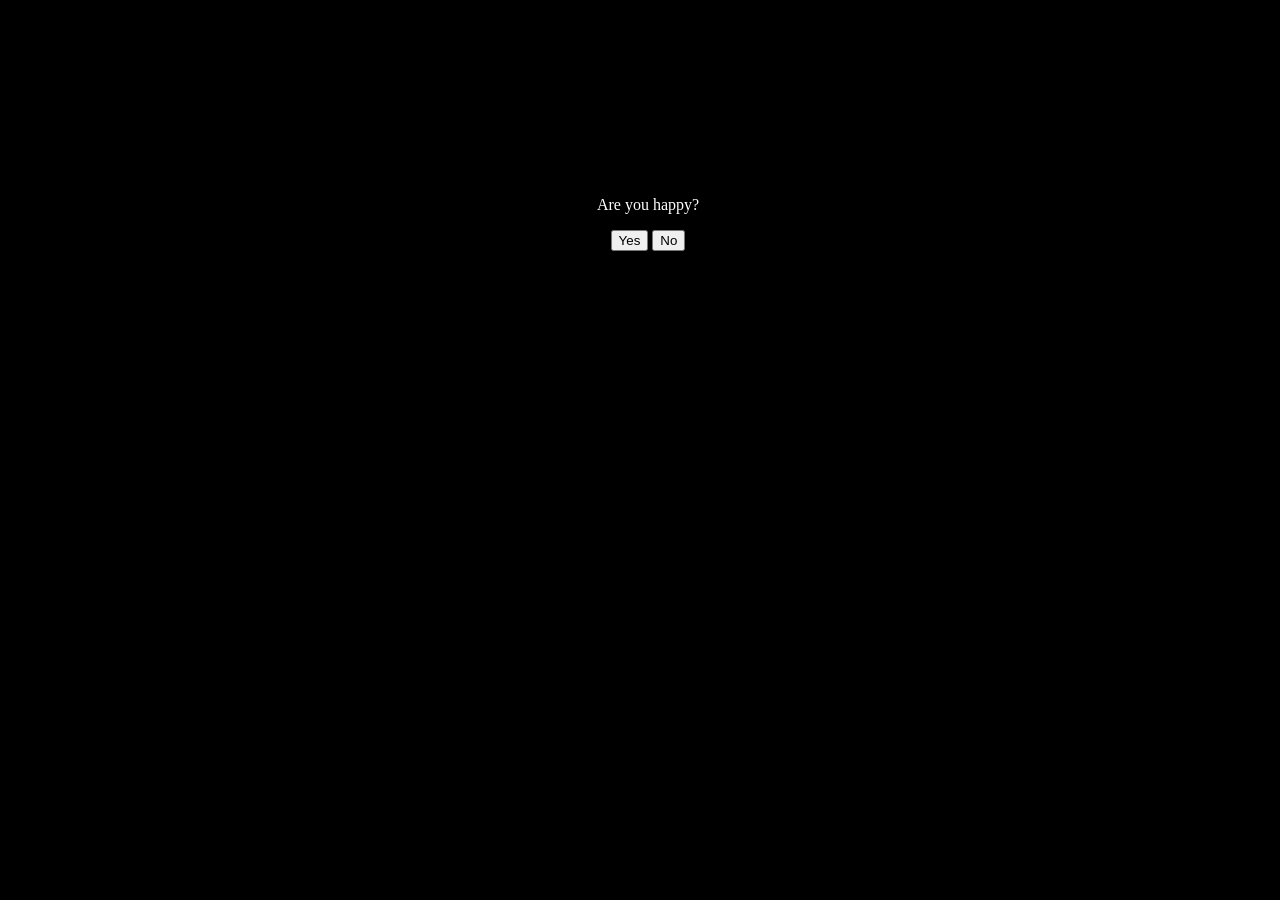
==== index.html @ c3b2db6f "feat: image preview" ====
<!DOCTYPE html PUBLIC "-//W3C//DTD HTML 4.01//EN" "http://www.w3.org/TR/html4/strict.dtd">

<html>
  <head>
    <title>Index</title>
    <link rel="shortcut icon" type="png" href="favicon.ico" />
    <meta content="text/html;charset=utf-8" http-equiv="Content-Type" />
    <meta content="utf-8" http-equiv="encoding" />
    <link rel="stylesheet" href="index.css" />
    <meta name="viewport" content="width=device-width, initial-scale=1" />
    <style>
      .hidden {
        display: none;
      }
    </style>
  </head>

  <body style="background-color: black">
    <div class="question-container">
      <div id="question1">
        <p style="color: white">Are you happy?</p>
        <button onclick="handleQuestion1('yes')">Yes</button>
        <button onclick="handleQuestion1('no')">No</button>
      </div>

      <div id="question2" class="hidden">
        <p style="color: white">Is it something you can do about it?</p>
        <button onclick="handleQuestion2('yes')">Yes</button>
        <button onclick="handleQuestion2('no')">No</button>
      </div>
    </div>

    <div id="finalMessage" style="color: white; text-align: center"></div>

    <div id="content" class="hidden">
      <div style="min-height: 5vh"></div>

      <div class="container">
        <div class="center">
          <button
            class="btn buttonConnectMetamask"
            id="enableEthereumButton"
          ></button>
        </div>
      </div>

      <div style="min-height: 5vh"></div>

      <div class="container">
        <div class="center">
          <p style="color: white">storedData():</p>
        </div>
      </div>

      <div class="container">
        <div class="center">
          <p style="color: white" id="getValueStateSmartContract"></p>
        </div>
      </div>

      <div style="min-height: 5vh"></div>

      <div class="container">
        <div class="center">
          <button class="changeStateInContractEvent btn buttonHighContrast">
            set(uint256 x)
          </button>
        </div>
      </div>

      <div class="container">
        <div class="center">
          <input
            type="text"
            style="text-align: center"
            id="setValueSmartContract"
            placeholder="input uint value"
          />
        </div>
      </div>

      <div style="min-height: 5vh"></div>

      <div class="container">
        <div class="center">
          <div class="video-container">
            <video id="video-preview"></video>
            <button onclick="takePhoto()">take photo</button>
          </div>
        </div>
      </div>

      <div style="min-height: 5vh"></div>

      <div class="container">
        <div class="center">
          <form action="https://github.com/smiledao/frontend">
            <input
              type="submit"
              class="btn buttonHighContrast"
              value="GitHub"
            />
          </form>
        </div>
      </div>
    </div>

    <!-- <body>
    <input type="file" accept="image/" onchange="loadImg()"><br/>
    <img id="frame"  width="100px" height="100px"/>
</body> -->

    <!-- ethers.js library import -->
    <script
      src="https://cdn.ethers.io/lib/ethers-5.6.umd.min.js"
      type="text/javascript"
    ></script>
    <!-- jquery import for image data -->
    <script src="https://ajax.googleapis.com/ajax/libs/jquery/3.5.1/jquery.min.js"></script>
    <!-- Javascript for this page source -->
    <script src="index.js"></script>
    <script>
      function handleQuestion1(answer) {
        if (answer === "no") {
          document.getElementById("question1").classList.add("hidden");
          document.getElementById("question2").classList.remove("hidden");
        } else {
          document.getElementById("question1").classList.add("hidden");
          document.getElementById("content").classList.remove("hidden");
          startCamera();
          document.getElementById("finalMessage").innerText =
            "Then, no worries!";
        }
      }

      function handleQuestion2(answer) {
        document.getElementById("question2").classList.add("hidden");
        document.getElementById("content").classList.remove("hidden");
        if (answer === "yes") {
          document.getElementById("finalMessage").innerText =
            "Okay then go do it!";
          startCamera();
        } else {
          document.getElementById("finalMessage").innerText =
            "Then, no worries!";
          startCamera();
        }
      }
    </script>
  </body>
</html>
---- index.css ----
.buttonConnectMetamask {
  background-color: #000000;
  color: #ff7300;
  border-style: solid;
  border-color: #ff7300;
  padding: 15px 32px;
  text-align: center;
  text-decoration: none;
  display: inline-block;
  font-size: 16px;
}

.buttonConnectMetamask:hover {
  background-color: #ff7300;
  color: #000000;
  border-style: solid;
  border-color: #ff7300;
  padding: 15px 32px;
  text-align: center;
  text-decoration: none;
  display: inline-block;
  font-size: 16px;
}

.buttonHighContrast {
  background-color: #000000;
  color: #ffffff;
  border-style: solid;
  border-color: #ffffff;
  padding: 15px 32px;
  text-align: center;
  text-decoration: none;
  display: inline-block;
  font-size: 16px;
}

.buttonHighContrast:hover {
  background-color: #ffffff;
  color: #000000;
  border-style: solid;
  border-color: #ffffff;
  padding: 15px 32px;
  text-align: center;
  text-decoration: none;
  display: inline-block;
  font-size: 16px;
}

.container {
  position: relative;
  padding: 30px;
  /* margin-right: auto;
    margin-left: auto; */
  text-align: center;
}

.center {
  margin: 0;
  position: absolute;
  top: 50%;
  left: 50%;
  -ms-transform: translate(-50%, -50%);
  transform: translate(-50%, -50%);
}

.question-container {
  position: absolute;
  top: 20%;
  width: 100%;
  text-align: center;
}

.video-container {
  position: absolute;
  top: 50%;
  left: 50%;
  width: 50vw;
  height: 40vh;
  transform: translate(-50%, -50%);
}

#video-preview {
  transform: scaleX(-1);
}

.video-container::after {
  content: url("noggles.png");
  display: block;
  position: absolute;
  top: 50%;
  left: 50%;
  transform: translateX(-50%);
}
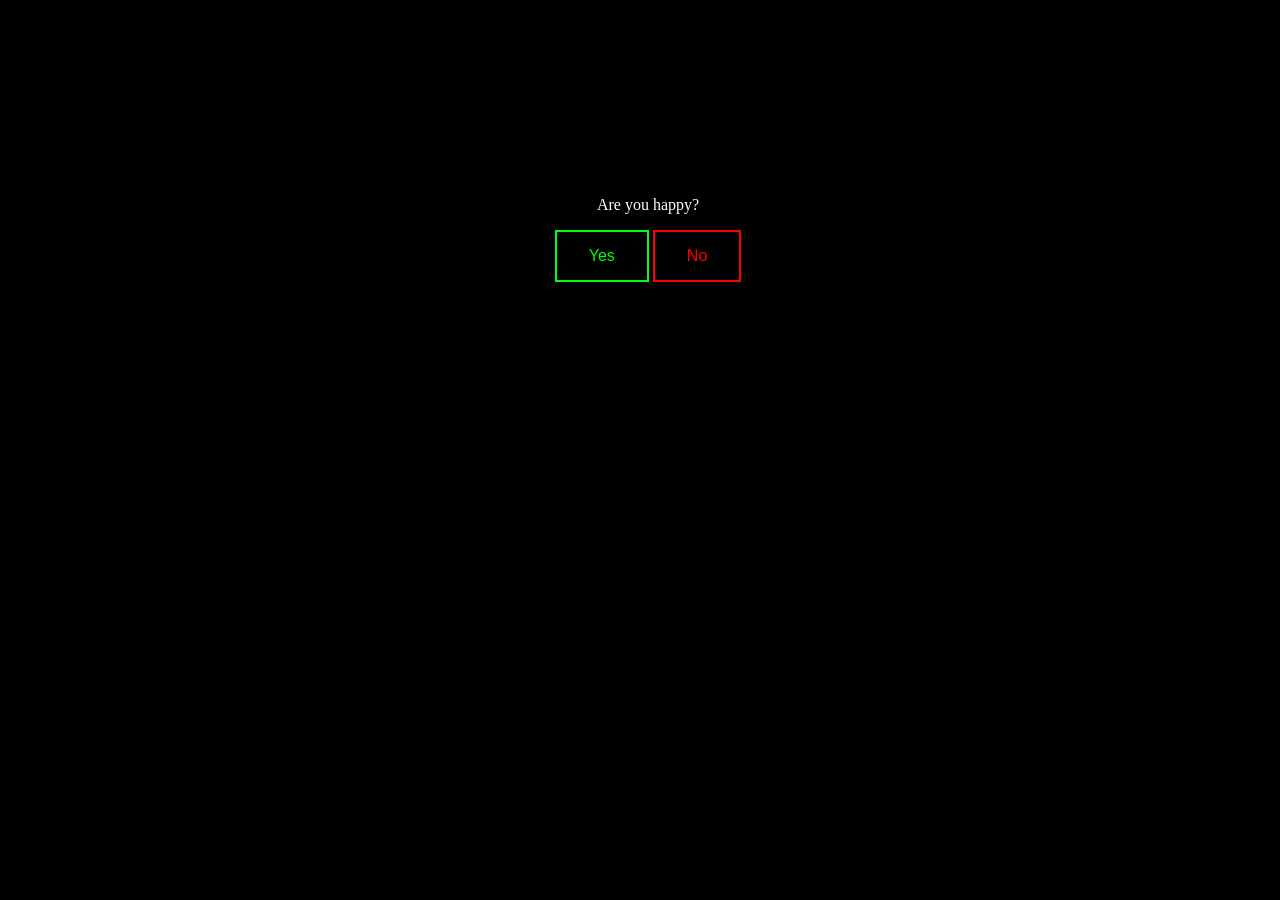
==== commit a66e70f2: "Buttons CSS green red yes no" ====
--- a/index.html
+++ b/index.html
@@ -19,14 +19,14 @@
     <div class="question-container">
       <div id="question1">
         <p style="color: white">Are you happy?</p>
-        <button onclick="handleQuestion1('yes')">Yes</button>
-        <button onclick="handleQuestion1('no')">No</button>
+        <button class="btn buttonGreen" onclick="handleQuestion1('yes')">Yes</button>
+        <button class="btn buttonRed" onclick="handleQuestion1('no')">No</button>
       </div>
 
       <div id="question2" class="hidden">
         <p style="color: white">Is it something you can do about it?</p>
-        <button onclick="handleQuestion2('yes')">Yes</button>
-        <button onclick="handleQuestion2('no')">No</button>
+        <button class="btn buttonGreen" onclick="handleQuestion2('yes')">Yes</button>
+        <button class="btn buttonRed" onclick="handleQuestion2('no')">No</button>
       </div>
     </div>
 
--- a/index.css
+++ b/index.css
@@ -39,6 +39,55 @@
   color: #000000;
   border-style: solid;
   border-color: #ffffff;
+  padding: 15px 32px;
+  text-align: center;
+  text-decoration: none;
+  display: inline-block;
+  font-size: 16px;
+}
+
+.buttonGreen {
+  background-color: #000000;
+  color: #00ff08;
+  border-style: solid;
+  border-color: #00ff08;
+  padding: 15px 32px;
+  text-align: center;
+  text-decoration: none;
+  display: inline-block;
+  font-size: 16px;
+}
+
+.buttonGreen:hover {
+  background-color: #00ff08;
+  color: #000000;
+  border-style: solid;
+  border-color: #00ff08;
+  padding: 15px 32px;
+  text-align: center;
+  text-decoration: none;
+  display: inline-block;
+  font-size: 16px;
+}
+
+
+.buttonRed {
+  background-color: #000000;
+  color: #ff0000;
+  border-style: solid;
+  border-color: #ff0000;
+  padding: 15px 32px;
+  text-align: center;
+  text-decoration: none;
+  display: inline-block;
+  font-size: 16px;
+}
+
+.buttonRed:hover {
+  background-color: #ff0000;
+  color: #000000;
+  border-style: solid;
+  border-color: #ff0000;
   padding: 15px 32px;
   text-align: center;
   text-decoration: none;
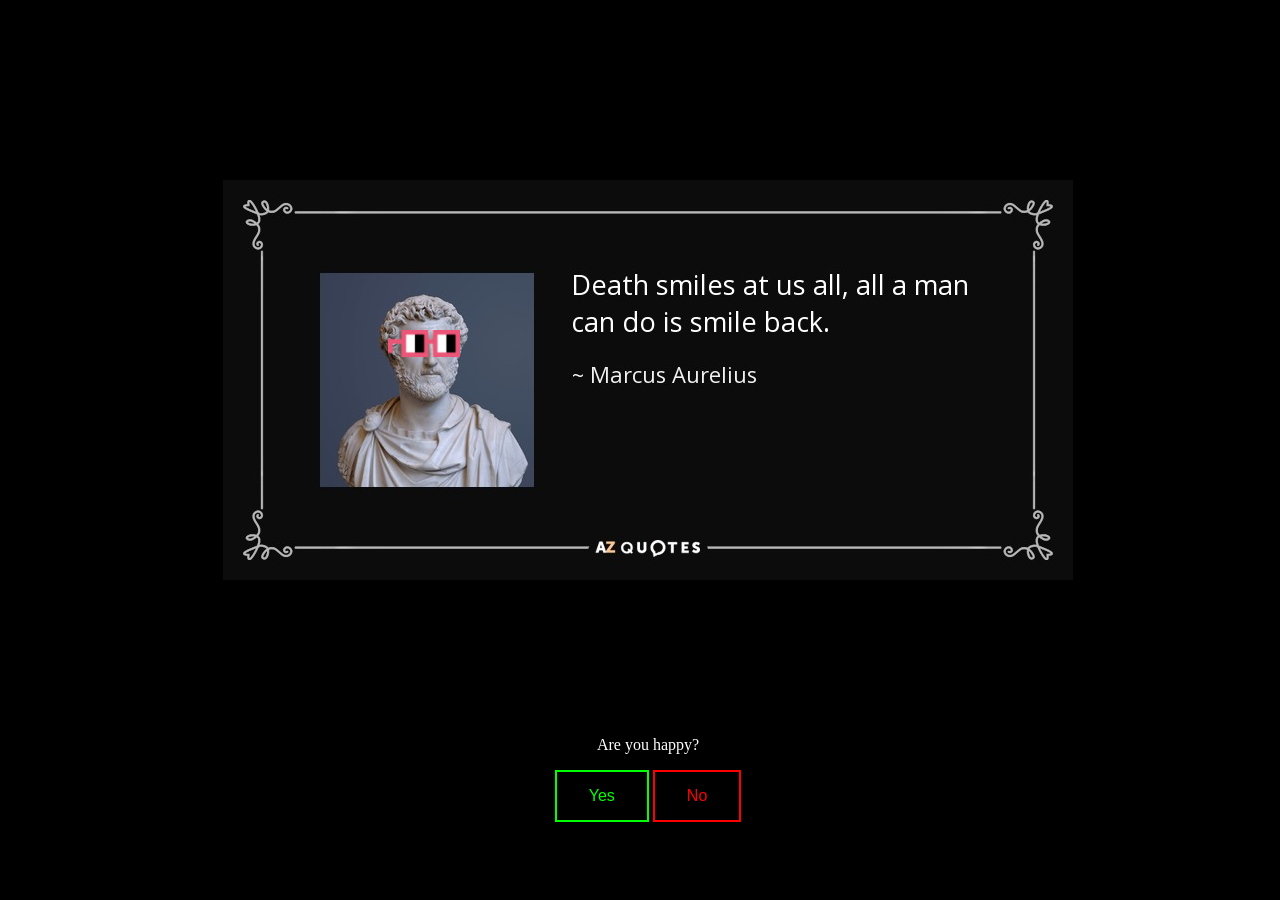
==== commit b4f8c398: "added Marcus aurelius image to main" ====
--- a/index.html
+++ b/index.html
@@ -16,6 +16,14 @@
   </head>
 
   <body style="background-color: black">
+
+    <div class="topimage">
+      <img class="smileimage" src="images/smileMarcus.jpg" />
+    </div>
+
+    <div style="min-height: 30vh"></div>
+
+
     <div class="question-container">
       <div id="question1">
         <p style="color: white">Are you happy?</p>
--- a/index.css
+++ b/index.css
@@ -48,9 +48,9 @@
 
 .buttonGreen {
   background-color: #000000;
-  color: #00ff08;
+  color: #00ff00;
   border-style: solid;
-  border-color: #00ff08;
+  border-color: #00ff00;
   padding: 15px 32px;
   text-align: center;
   text-decoration: none;
@@ -59,10 +59,10 @@
 }
 
 .buttonGreen:hover {
-  background-color: #00ff08;
+  background-color: #00ff00;
   color: #000000;
   border-style: solid;
-  border-color: #00ff08;
+  border-color: #00ff00;
   padding: 15px 32px;
   text-align: center;
   text-decoration: none;
@@ -114,6 +114,13 @@
 
 .question-container {
   position: absolute;
+  top: 80%;
+  width: 100%;
+  text-align: center;
+}
+
+.topimage {
+  position: absolute;
   top: 20%;
   width: 100%;
   text-align: center;
@@ -133,7 +140,7 @@
 }
 
 .video-container::after {
-  content: url("noggles.png");
+  content: url("images/noggles.png");
   display: block;
   position: absolute;
   top: 50%;
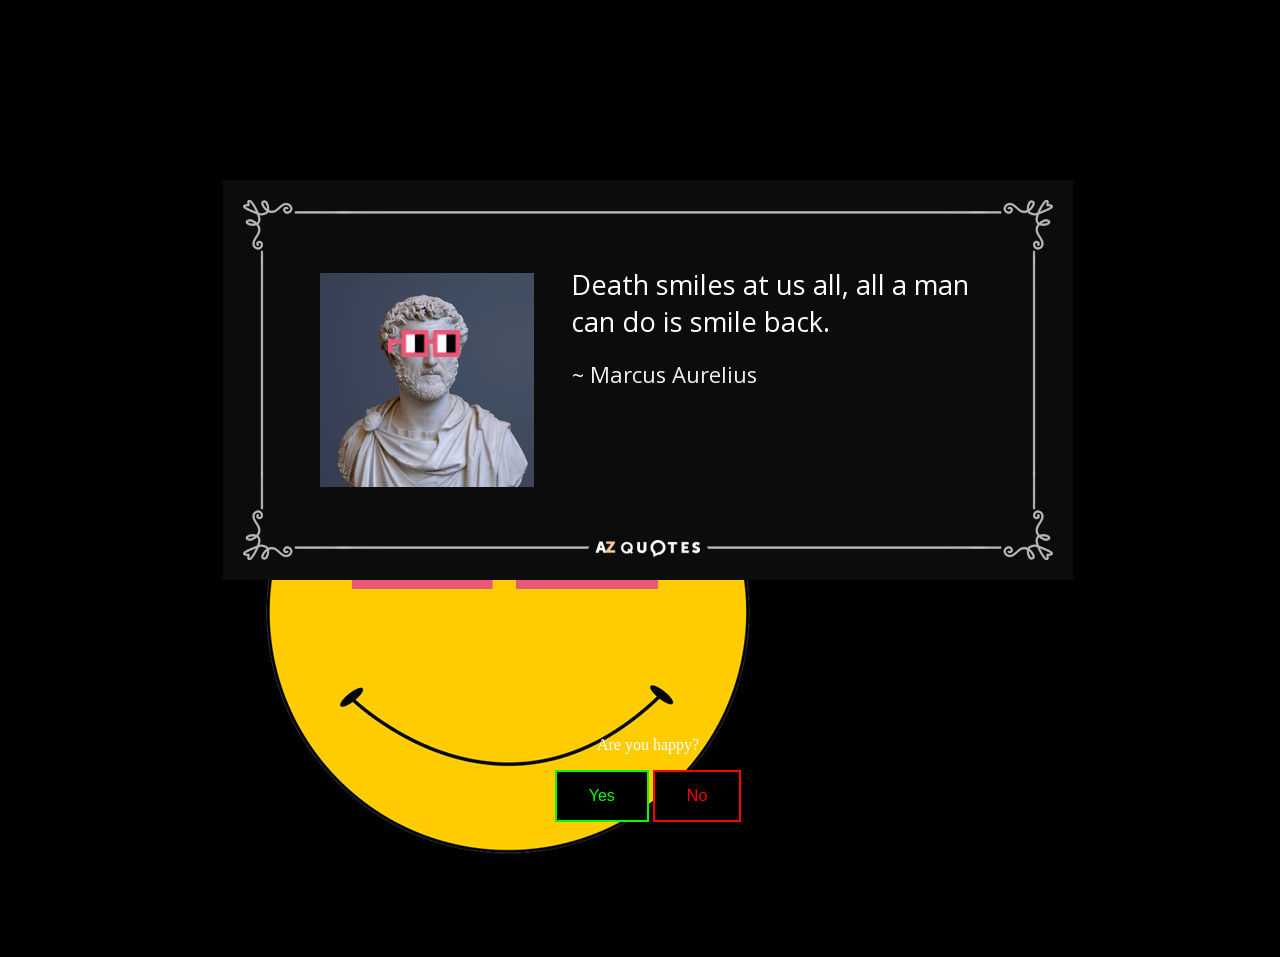
==== commit 8a09cb64: "new folder structure with many pages" ====
--- a/index.html
+++ b/index.html
@@ -3,10 +3,10 @@
 <html>
   <head>
     <title>Index</title>
-    <link rel="shortcut icon" type="png" href="favicon.ico" />
+    <link rel="shortcut icon" type="png" href="images/favicon.ico" />
     <meta content="text/html;charset=utf-8" http-equiv="Content-Type" />
     <meta content="utf-8" http-equiv="encoding" />
-    <link rel="stylesheet" href="index.css" />
+    <link rel="stylesheet" href="styles/index.css" />
     <meta name="viewport" content="width=device-width, initial-scale=1" />
     <style>
       .hidden {
@@ -39,6 +39,10 @@
     </div>
 
     <div id="finalMessage" style="color: white; text-align: center"></div>
+
+    <div id="finalMessageImage">
+      <img class="smilenoun" src="images/smilenoun.jpg" />
+    </div>
 
     <div id="content" class="hidden">
       <div style="min-height: 5vh"></div>
@@ -126,7 +130,7 @@
     <!-- jquery import for image data -->
     <script src="https://ajax.googleapis.com/ajax/libs/jquery/3.5.1/jquery.min.js"></script>
     <!-- Javascript for this page source -->
-    <script src="index.js"></script>
+    <script src="scripts/index.js"></script>
     <script>
       function handleQuestion1(answer) {
         if (answer === "no") {
--- a/styles/index.css
+++ b/styles/index.css
@@ -0,0 +1,149 @@
+.buttonConnectMetamask {
+  background-color: #000000;
+  color: #ff7300;
+  border-style: solid;
+  border-color: #ff7300;
+  padding: 15px 32px;
+  text-align: center;
+  text-decoration: none;
+  display: inline-block;
+  font-size: 16px;
+}
+
+.buttonConnectMetamask:hover {
+  background-color: #ff7300;
+  color: #000000;
+  border-style: solid;
+  border-color: #ff7300;
+  padding: 15px 32px;
+  text-align: center;
+  text-decoration: none;
+  display: inline-block;
+  font-size: 16px;
+}
+
+.buttonHighContrast {
+  background-color: #000000;
+  color: #ffffff;
+  border-style: solid;
+  border-color: #ffffff;
+  padding: 15px 32px;
+  text-align: center;
+  text-decoration: none;
+  display: inline-block;
+  font-size: 16px;
+}
+
+.buttonHighContrast:hover {
+  background-color: #ffffff;
+  color: #000000;
+  border-style: solid;
+  border-color: #ffffff;
+  padding: 15px 32px;
+  text-align: center;
+  text-decoration: none;
+  display: inline-block;
+  font-size: 16px;
+}
+
+.buttonGreen {
+  background-color: #000000;
+  color: #00ff00;
+  border-style: solid;
+  border-color: #00ff00;
+  padding: 15px 32px;
+  text-align: center;
+  text-decoration: none;
+  display: inline-block;
+  font-size: 16px;
+}
+
+.buttonGreen:hover {
+  background-color: #00ff00;
+  color: #000000;
+  border-style: solid;
+  border-color: #00ff00;
+  padding: 15px 32px;
+  text-align: center;
+  text-decoration: none;
+  display: inline-block;
+  font-size: 16px;
+}
+
+
+.buttonRed {
+  background-color: #000000;
+  color: #ff0000;
+  border-style: solid;
+  border-color: #ff0000;
+  padding: 15px 32px;
+  text-align: center;
+  text-decoration: none;
+  display: inline-block;
+  font-size: 16px;
+}
+
+.buttonRed:hover {
+  background-color: #ff0000;
+  color: #000000;
+  border-style: solid;
+  border-color: #ff0000;
+  padding: 15px 32px;
+  text-align: center;
+  text-decoration: none;
+  display: inline-block;
+  font-size: 16px;
+}
+
+.container {
+  position: relative;
+  padding: 30px;
+  /* margin-right: auto;
+    margin-left: auto; */
+  text-align: center;
+}
+
+.center {
+  margin: 0;
+  position: absolute;
+  top: 50%;
+  left: 50%;
+  -ms-transform: translate(-50%, -50%);
+  transform: translate(-50%, -50%);
+}
+
+.question-container {
+  position: absolute;
+  top: 80%;
+  width: 100%;
+  text-align: center;
+}
+
+.topimage {
+  position: absolute;
+  top: 20%;
+  width: 100%;
+  text-align: center;
+}
+
+.video-container {
+  position: absolute;
+  top: 50%;
+  left: 50%;
+  width: 50vw;
+  height: 40vh;
+  transform: translate(-50%, -50%);
+}
+
+#video-preview {
+  transform: scaleX(-1);
+}
+
+.video-container::after {
+  content: url("../images/noggles.png");
+  display: block;
+  position: absolute;
+  top: 50%;
+  left: 50%;
+  transform: translateX(-50%);
+}
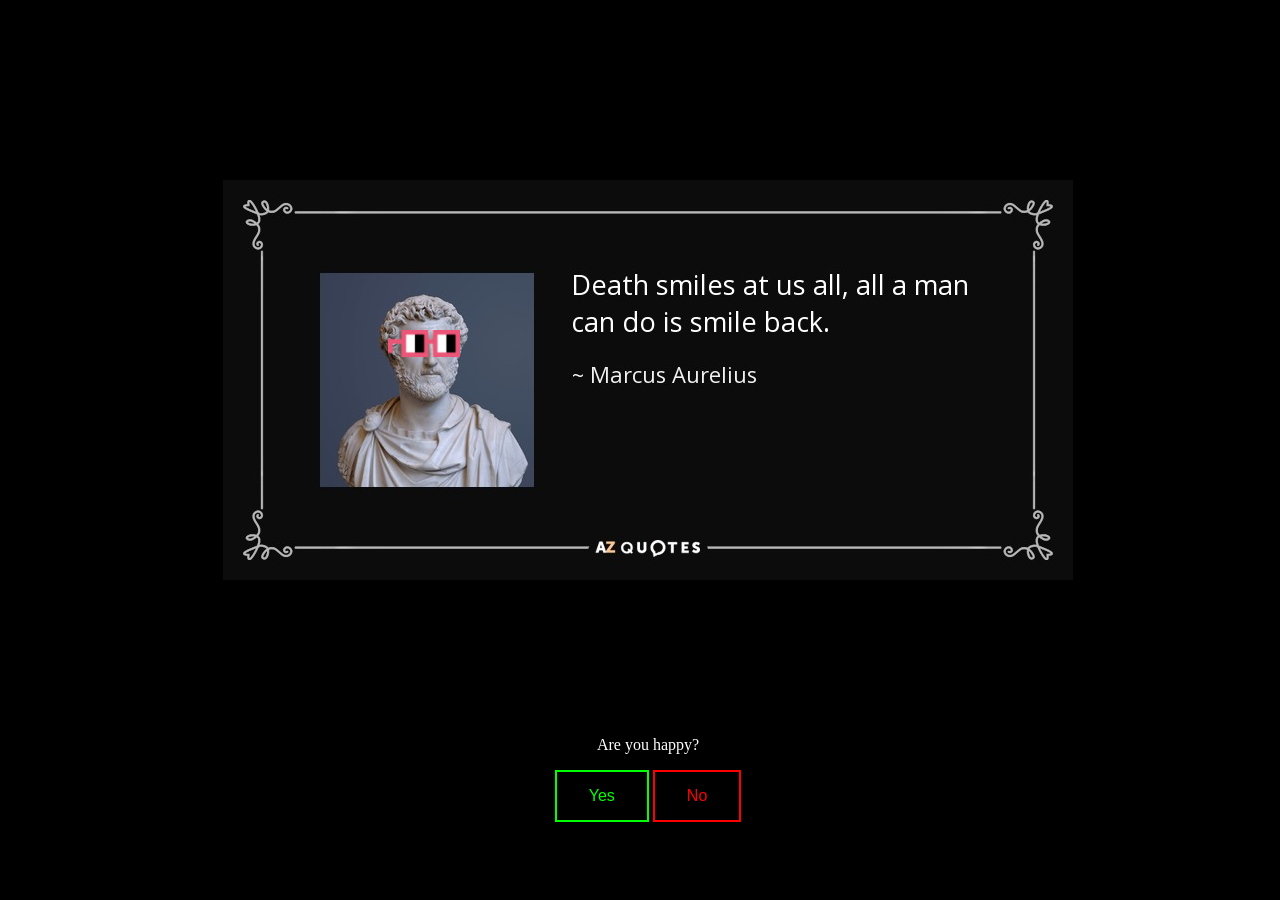
==== commit 730ada31: "separated some index.html content into index.js" ====
--- a/index.html
+++ b/index.html
@@ -36,128 +36,13 @@
         <button class="btn buttonGreen" onclick="handleQuestion2('yes')">Yes</button>
         <button class="btn buttonRed" onclick="handleQuestion2('no')">No</button>
       </div>
+
+      <div id="finalMessage" style="color: white; text-align: center"></div>
+
     </div>
+   
+    <script src="scripts/index.js"></script>
 
-    <div id="finalMessage" style="color: white; text-align: center"></div>
+  </body>
 
-    <div id="finalMessageImage">
-      <img class="smilenoun" src="images/smilenoun.jpg" />
-    </div>
-
-    <div id="content" class="hidden">
-      <div style="min-height: 5vh"></div>
-
-      <div class="container">
-        <div class="center">
-          <button
-            class="btn buttonConnectMetamask"
-            id="enableEthereumButton"
-          ></button>
-        </div>
-      </div>
-
-      <div style="min-height: 5vh"></div>
-
-      <div class="container">
-        <div class="center">
-          <p style="color: white">storedData():</p>
-        </div>
-      </div>
-
-      <div class="container">
-        <div class="center">
-          <p style="color: white" id="getValueStateSmartContract"></p>
-        </div>
-      </div>
-
-      <div style="min-height: 5vh"></div>
-
-      <div class="container">
-        <div class="center">
-          <button class="changeStateInContractEvent btn buttonHighContrast">
-            set(uint256 x)
-          </button>
-        </div>
-      </div>
-
-      <div class="container">
-        <div class="center">
-          <input
-            type="text"
-            style="text-align: center"
-            id="setValueSmartContract"
-            placeholder="input uint value"
-          />
-        </div>
-      </div>
-
-      <div style="min-height: 5vh"></div>
-
-      <div class="container">
-        <div class="center">
-          <div class="video-container">
-            <video id="video-preview"></video>
-            <button onclick="takePhoto()">take photo</button>
-          </div>
-        </div>
-      </div>
-
-      <div style="min-height: 5vh"></div>
-
-      <div class="container">
-        <div class="center">
-          <form action="https://github.com/smiledao/frontend">
-            <input
-              type="submit"
-              class="btn buttonHighContrast"
-              value="GitHub"
-            />
-          </form>
-        </div>
-      </div>
-    </div>
-
-    <!-- <body>
-    <input type="file" accept="image/" onchange="loadImg()"><br/>
-    <img id="frame"  width="100px" height="100px"/>
-</body> -->
-
-    <!-- ethers.js library import -->
-    <script
-      src="https://cdn.ethers.io/lib/ethers-5.6.umd.min.js"
-      type="text/javascript"
-    ></script>
-    <!-- jquery import for image data -->
-    <script src="https://ajax.googleapis.com/ajax/libs/jquery/3.5.1/jquery.min.js"></script>
-    <!-- Javascript for this page source -->
-    <script src="scripts/index.js"></script>
-    <script>
-      function handleQuestion1(answer) {
-        if (answer === "no") {
-          document.getElementById("question1").classList.add("hidden");
-          document.getElementById("question2").classList.remove("hidden");
-        } else {
-          document.getElementById("question1").classList.add("hidden");
-          document.getElementById("content").classList.remove("hidden");
-          startCamera();
-          document.getElementById("finalMessage").innerText =
-            "Then, no worries!";
-        }
-      }
-
-      function handleQuestion2(answer) {
-        document.getElementById("question2").classList.add("hidden");
-        document.getElementById("content").classList.remove("hidden");
-        if (answer === "yes") {
-          document.getElementById("finalMessage").innerText =
-            "Okay then go do it!";
-          startCamera();
-        } else {
-          document.getElementById("finalMessage").innerText =
-            "Then, no worries!";
-          startCamera();
-        }
-      }
-    </script>
-  </body>
 </html>
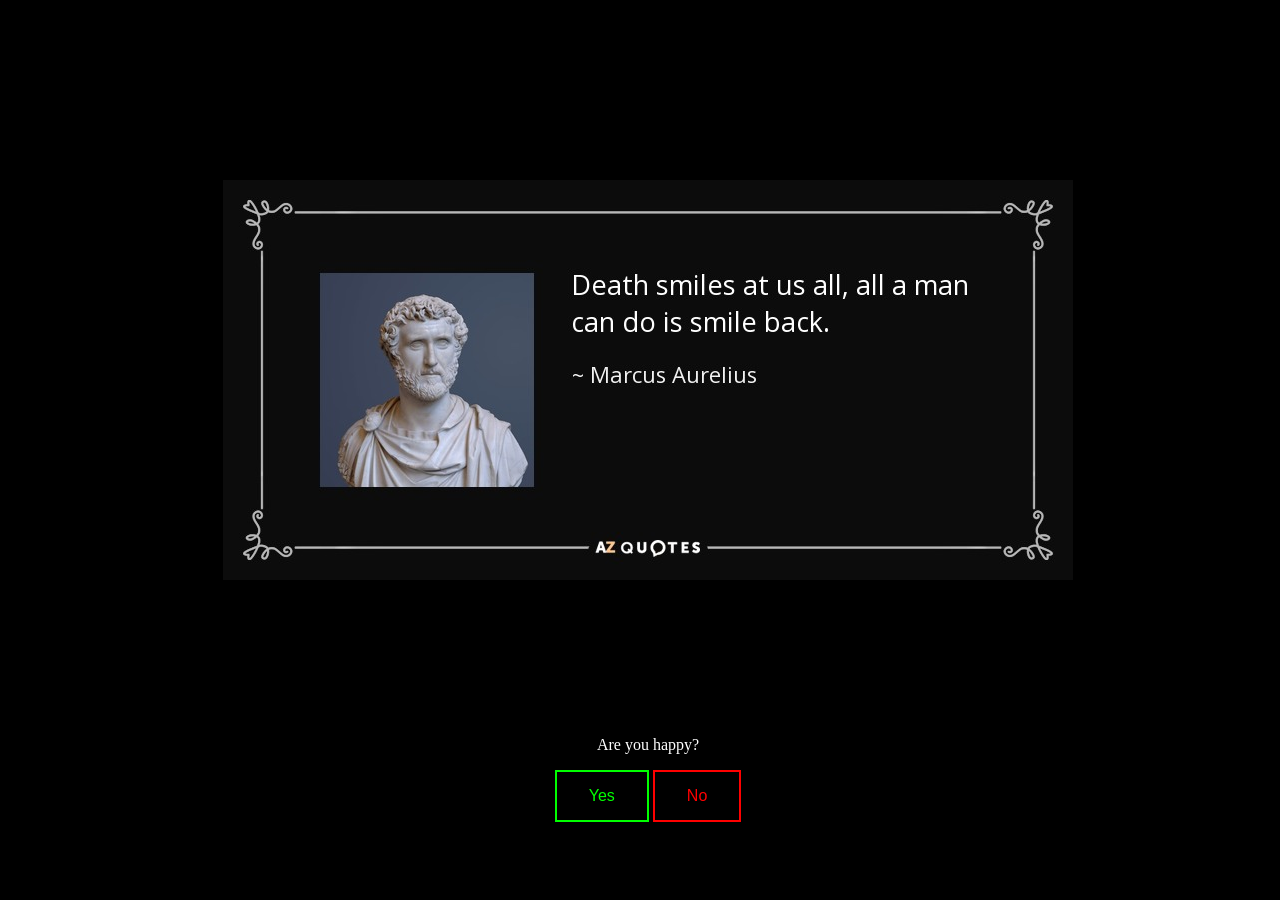
==== commit c30ffede: "Milady Remilia Smiley Face Logo Frontend" ====
--- a/index.html
+++ b/index.html
@@ -16,9 +16,8 @@
   </head>
 
   <body style="background-color: black">
-
     <div class="topimage">
-      <img class="smileimage" src="images/smileMarcus.jpg" />
+      <img class="smileimage" src="images/marcusAureliusQuote.jpg" />
     </div>
 
     <div style="min-height: 30vh"></div>
@@ -26,18 +25,18 @@
 
     <div class="question-container">
       <div id="question1">
-        <p style="color: white">Are you happy?</p>
-        <button class="btn buttonGreen" onclick="handleQuestion1('yes')">Yes</button>
-        <button class="btn buttonRed" onclick="handleQuestion1('no')">No</button>
+        <p style="color:white" id="questionText"></p>
+
+        <!-- <form action="pages/smiley.html"> -->
+        <button class="btn buttonGreen" onclick="clickYes()">Yes</button>
+        <button class="btn buttonRed" onclick="clickNo()">No</button>
+        <!-- </form> -->
       </div>
 
-      <div id="question2" class="hidden">
-        <p style="color: white">Is it something you can do about it?</p>
-        <button class="btn buttonGreen" onclick="handleQuestion2('yes')">Yes</button>
-        <button class="btn buttonRed" onclick="handleQuestion2('no')">No</button>
+    
+      <div id="finalMessage" style="color: white; text-align: center">
+       
       </div>
-
-      <div id="finalMessage" style="color: white; text-align: center"></div>
 
     </div>
    
